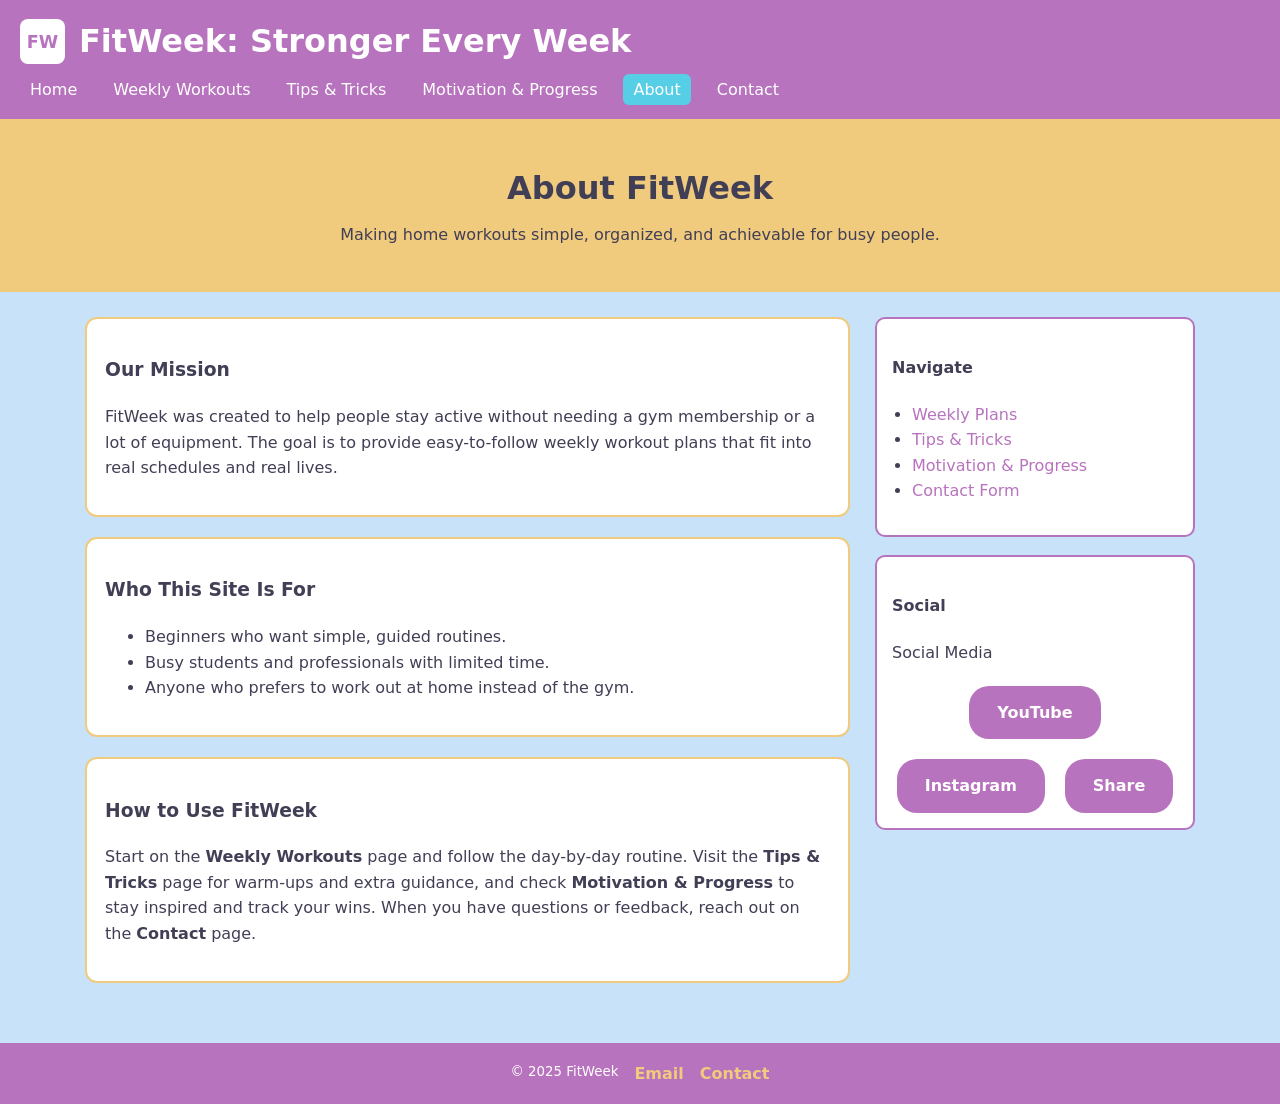
==== about.html @ c5a63ecd "Updating files for the website Signed-off-by: neham23 <neha.v.moorthy@gmail.com>" ====
<!DOCTYPE html>
<html lang="en">
<head>
  <meta charset="UTF-8" />
  <meta name="viewport" content="width=device-width, initial-scale=1" />
  <title>FitWeek | About</title>
  <link rel="stylesheet" href="fitweek.css" />
</head>
<body>

  <header class="site-header">
    <div class="brand">
      <div class="logo">FW</div>
      <h1>FitWeek: Stronger Every Week</h1>
    </div>

    <nav class="site-nav">
      <ul>
        <li><a href="index.html">Home</a></li>
        <li><a href="weekly.html">Weekly Workouts</a></li>
        <li><a href="tips.html">Tips &amp; Tricks</a></li>
        <li><a href="motivation.html">Motivation &amp; Progress</a></li>
        <li><a class="active" href="about.html">About</a></li>
        <li><a href="contact.html">Contact</a></li>
      </ul>
    </nav>
  </header>

  <section class="hero">
    <div class="hero-text">
      <h2>About FitWeek</h2>
      <p>Making home workouts simple, organized, and achievable for busy people.</p>
    </div>
  </section>

  <main class="layout">
    <section class="content">

      <article class="card">
        <h3>Our Mission</h3>
        <p>
          FitWeek was created to help people stay active without needing a gym membership
          or a lot of equipment. The goal is to provide easy-to-follow weekly workout plans
          that fit into real schedules and real lives.
        </p>
      </article>

      <article class="card">
        <h3>Who This Site Is For</h3>
        <ul>
          <li>Beginners who want simple, guided routines.</li>
          <li>Busy students and professionals with limited time.</li>
          <li>Anyone who prefers to work out at home instead of the gym.</li>
        </ul>
      </article>

      <article class="card">
        <h3>How to Use FitWeek</h3>
        <p>
          Start on the <strong>Weekly Workouts</strong> page and follow the day-by-day routine.
          Visit the <strong>Tips &amp; Tricks</strong> page for warm-ups and extra guidance, and
          check <strong>Motivation &amp; Progress</strong> to stay inspired and track your wins.
          When you have questions or feedback, reach out on the <strong>Contact</strong> page.
        </p>
      </article>

    </section>

    <aside class="sidebar">
      <div class="panel">
        <h4>Navigate</h4>
        <ul class="nav-mini">
          <li><a href="weekly.html">Weekly Plans</a></li>
          <li><a href="tips.html">Tips &amp; Tricks</a></li>
          <li><a href="motivation.html">Motivation &amp; Progress</a></li>
          <li><a href="contact.html">Contact Form</a></li>
        </ul>
      </div>

      <div class="panel">
        <h4>Social</h4>
        <div class="video-placeholder">Social Media</div>
        <div class="social-actions">
          <a href="#">YouTube</a>
          <a href="#">Instagram</a>
          <a href="#">Share</a>
        </div>
      </div>
    </aside>
  </main>

  <footer class="site-footer">
    <small>© 2025 FitWeek</small>
    <a href="mailto:youremail@example.com">Email</a>
    <a href="contact.html">Contact</a>
  </footer>

</body>
</html>
---- fitweek.css ----
:root {
  --text: #413f55;
  --background: #c7e2f9;
  --primary: #b773bd;
  --secondary: #f0ca7d;
  --accent: #56cee6;
}

* {
  box-sizing: border-box;
}

body {
  margin: 0;
  font-family: system-ui, -apple-system, Arial, sans-serif;
  background-color: var(--background);
  color: var(--text);
  line-height: 1.6;
}

.site-header {
  background: var(--primary);
  color: white;
  padding: 16px 20px;
  border-bottom: 4px solid var(--secondary);
}

.brand {
  display: flex;
  align-items: center;
  gap: 14px;
}

.logo {
  width: 45px;
  height: 45px;
  background: white;
  border-radius: 8px;
  display: grid;
  place-items: center;
  color: var(--primary);
  font-weight: bold;
  font-size: 1.1rem;
}

.site-header h1 {
  margin: 0;
}

.site-nav ul {
  list-style: none;
  margin: 10px 0 0 0;
  padding: 0;
  display: flex;
  flex-wrap: wrap;
  gap: 16px;
}

.site-nav a {
  color: white;
  padding: 6px 10px;
  border-radius: 6px;
  text-decoration: none;
}

.site-nav a:hover,
.site-nav a.active {
  background: var(--accent);
  color: #fff;
}

.hero {
  background: var(--secondary);
  padding: 40px 20px 30px;
  text-align: center;
}

.hero-text h2 {
  margin: 0 0 8px;
  font-size: 2rem;
}

.hero-text p {
  margin: 0 0 14px;
}

.hero-image-row {
  display: flex;
  justify-content: center;
  align-items: center;
  gap: 18px;
  margin-top: 28px;
}

.hero-main-image,
.hero-side-image {
  width: 30%;
  max-width: 420px;
  height: 260px;
  object-fit: cover;
  border-radius: 16px;
}

.hero-main-image {
  width: 40%;
}


.btn {
  display: inline-block;
  margin-top: 8px;
  padding: 10px 18px;
  background: var(--accent);
  color: white;
  border-radius: 10px;
  text-decoration: none;
  font-weight: bold;
}

.btn:hover {
  opacity: 0.9;
}

.layout {
  display: grid;
  grid-template-columns: 1fr 320px;
  gap: 25px;
  padding: 25px 20px 40px;
  max-width: 1150px;
  margin: 0 auto;
}

.card {
  background: #ffffff;
  border: 2px solid var(--secondary);
  border-radius: 12px;
  padding: 18px;
  margin-bottom: 20px;
}

.plan {
  width: 100%;
  border-collapse: collapse;
}

.plan th,
.plan td {
  border: 1px solid var(--secondary);
  padding: 10px;
}

.plan th {
  background: var(--accent);
  color: white;
  text-align: left;
}

.sidebar .panel {
  background: #ffffff;
  border: 2px solid var(--primary);
  padding: 15px;
  border-radius: 10px;
  margin-bottom: 18px;
}

.nav-mini {
  list-style: disc;
  padding-left: 20px;
}

.nav-mini a {
  color: var(--primary);
  text-decoration: none;
}

.nav-mini a:hover {
  text-decoration: underline;
}

.social-panel {
  text-align: center;
}

.social-actions {
  display: flex;
  justify-content: center;
  gap: 20px;
  flex-wrap: wrap;
  margin-top: 20px;
}

.social-actions a {
  background: var(--primary);
  color: white;
  padding: 14px 28px;
  border-radius: 20px;
  font-weight: bold;
  text-decoration: none;
  white-space: nowrap;
  transition: 0.2s;
}

.social-actions a:hover {
  background: var(--secondary);
  color: var(--text);
  transform: translateY(-3px);
}

.content img {
  max-width: 100%;
  height: auto;
  border-radius: 12px;
  display: block;
  margin: 10px 0;
}

input[type="text"],
input[type="email"],
select,
textarea {
  width: 100%;
  max-width: 500px;
  padding: 8px 10px;
  border-radius: 8px;
  border: 1px solid var(--primary);
  font: inherit;
}

textarea {
  resize: vertical;
}

.site-footer {
  background: var(--primary);
  color: white;
  padding: 18px 20px;
  display: flex;
  gap: 16px;
  justify-content: center;
}

.site-footer a {
  color: var(--secondary);
  text-decoration: none;
  font-weight: bold;
}

.site-footer a:hover {
  text-decoration: underline;
}

@media (max-width: 850px) {
  .layout {
    grid-template-columns: 1fr;
  }
  .hero-image-row {
    flex-direction: column;
  }
  .hero-main-image,
  .hero-side-image {
    width: 90%;
  }
}
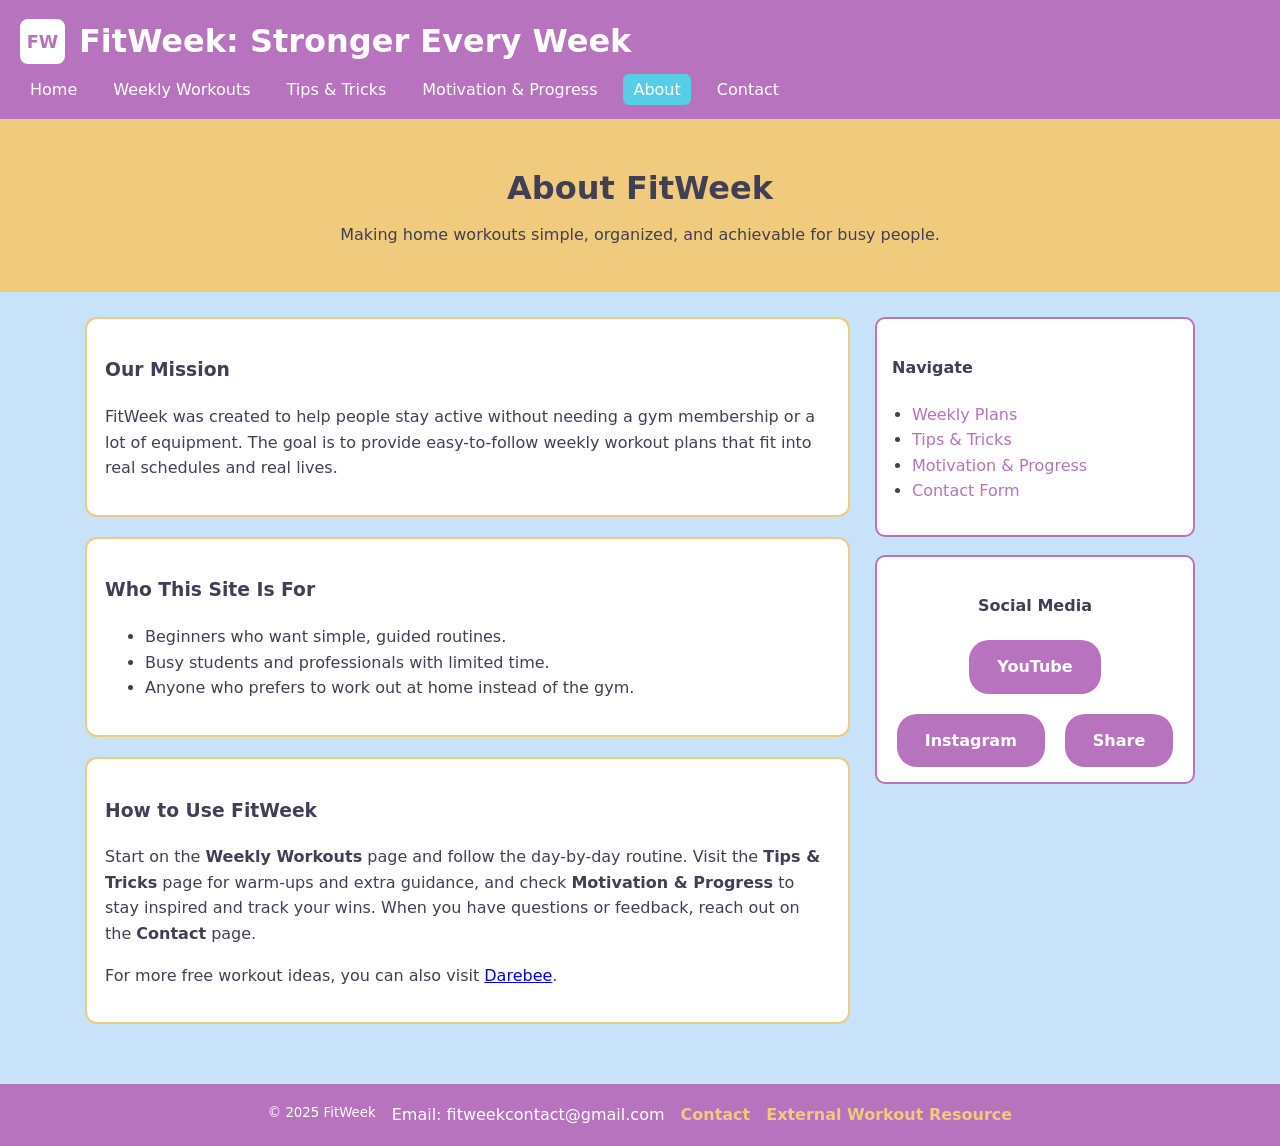
==== commit cd797e65: "Updating files for the website Signed-off-by: neham23 <neha.v.moorthy@gmail.com>" ====
--- a/about.html
+++ b/about.html
@@ -4,6 +4,8 @@
   <meta charset="UTF-8" />
   <meta name="viewport" content="width=device-width, initial-scale=1" />
   <title>FitWeek | About</title>
+  <meta name="description" content="Learn about FitWeek and how it helps busy people stay active with simple weekly home workouts." />
+  <meta name="keywords" content="FitWeek, about, home workouts, fitness, weekly workout plan" />
   <link rel="stylesheet" href="fitweek.css" />
 </head>
 <body>
@@ -62,6 +64,10 @@
           check <strong>Motivation &amp; Progress</strong> to stay inspired and track your wins.
           When you have questions or feedback, reach out on the <strong>Contact</strong> page.
         </p>
+        <p>
+          For more free workout ideas, you can also visit
+          <a href="https://darebee.com" target="_blank" rel="noopener">Darebee</a>.
+        </p>
       </article>
 
     </section>
@@ -77,9 +83,8 @@
         </ul>
       </div>
 
-      <div class="panel">
-        <h4>Social</h4>
-        <div class="video-placeholder">Social Media</div>
+      <div class="panel social-panel">
+        <h4>Social Media</h4>
         <div class="social-actions">
           <a href="#">YouTube</a>
           <a href="#">Instagram</a>
@@ -91,9 +96,10 @@
 
   <footer class="site-footer">
     <small>© 2025 FitWeek</small>
-    <a href="mailto:youremail@example.com">Email</a>
+    <span>Email: fitweekcontact@gmail.com</span>
     <a href="contact.html">Contact</a>
+    <a href="https://darebee.com" target="_blank" rel="noopener">External Workout Resource</a>
   </footer>
 
 </body>
-</html>
+</html>
--- a/fitweek.css
+++ b/fitweek.css
@@ -104,7 +104,6 @@
 .hero-main-image {
   width: 40%;
 }
-
 
 .btn {
   display: inline-block;
@@ -237,6 +236,7 @@
   display: flex;
   gap: 16px;
   justify-content: center;
+  flex-wrap: wrap;
 }
 
 .site-footer a {
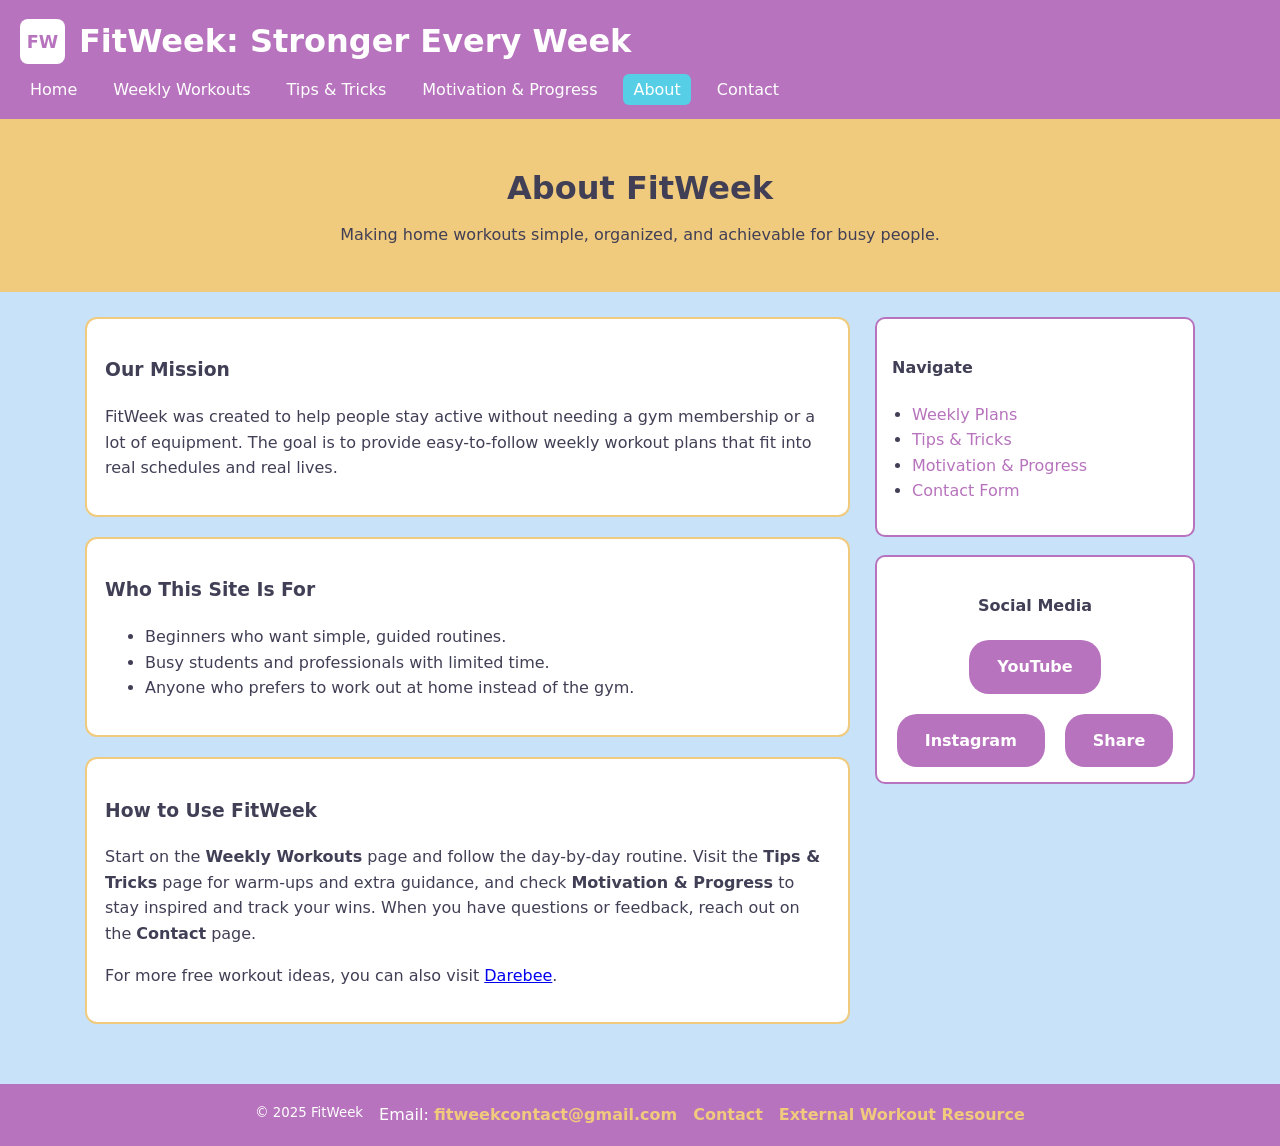
==== commit 8dff2b7d: "Updated the pages for website" ====
--- a/about.html
+++ b/about.html
@@ -1,6 +1,13 @@
 <!DOCTYPE html>
 <html lang="en">
 <head>
+  <script async src="https://www.googletagmanager.com/gtag/js?id=G-BEWTCZ4TR0"></script>
+  <script>
+    window.dataLayer = window.dataLayer || [];
+    function gtag(){dataLayer.push(arguments);}
+    gtag('js', new Date());
+    gtag('config', 'G-BEWTCZ4TR0');
+  </script>
   <meta charset="UTF-8" />
   <meta name="viewport" content="width=device-width, initial-scale=1" />
   <title>FitWeek | About</title>
@@ -96,7 +103,7 @@
 
   <footer class="site-footer">
     <small>© 2025 FitWeek</small>
-    <span>Email: fitweekcontact@gmail.com</span>
+    <span>Email: <a href="mailto:fitweekcontact@gmail.com">fitweekcontact@gmail.com</a></span>
     <a href="contact.html">Contact</a>
     <a href="https://darebee.com" target="_blank" rel="noopener">External Workout Resource</a>
   </footer>
